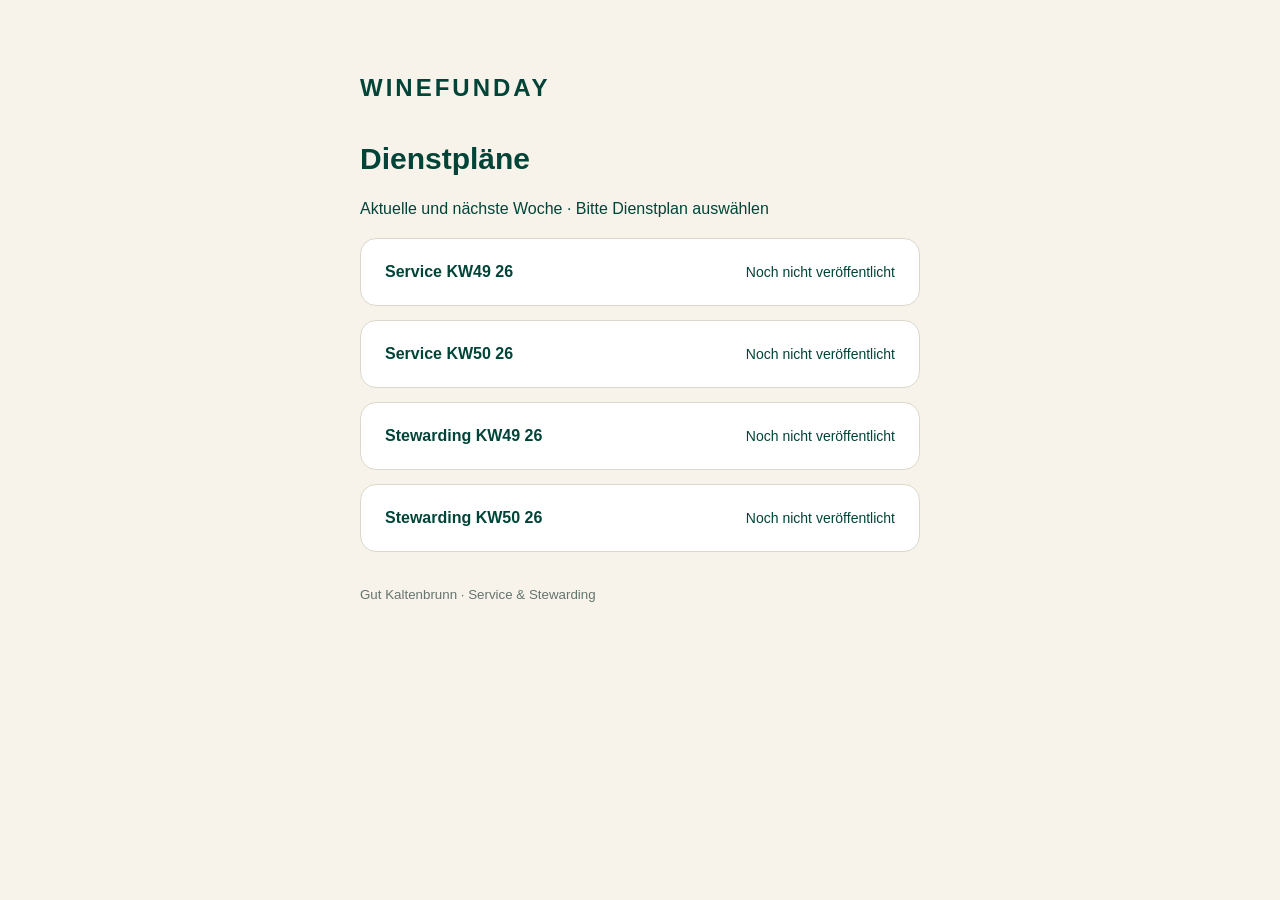
==== dienstplaene/index.html @ 8abc01c8 "Add combined duty-plan selection for current and next week" ====
<!doctype html><html lang="de"><head><meta charset="utf-8"><meta name="viewport" content="width=device-width,initial-scale=1"><meta name="robots" content="noindex,nofollow"><title>Dienstpläne · Gut Kaltenbrunn</title><style>body{background:#f7f3eb;color:#004438;font-family:Arial,sans-serif;margin:0}main{max-width:560px;margin:50px auto;padding:24px}.brand{font-size:24px;font-weight:bold;letter-spacing:3px}h1{font-size:30px;margin-top:40px}p{line-height:1.6}.plan{display:flex;align-items:center;justify-content:space-between;gap:16px;background:white;border:1px solid #ddd7cb;border-radius:16px;margin:14px 0;padding:24px;color:inherit;text-decoration:none}.plan span{font-size:14px}small{display:block;margin-top:35px;color:#65746e}</style></head><body><main><div class="brand">WINEFUNDAY</div><h1 id="title">Dienstpläne</h1><p id="dates"></p><section id="plans">Dienstpläne werden geladen …</section><small>Gut Kaltenbrunn · Service &amp; Stewarding</small></main><script>
const next=location.pathname.includes('naechste-woche');document.getElementById('title').textContent='Dienstpläne';
function weekAt(now){const parts=Object.fromEntries(new Intl.DateTimeFormat('en-GB',{timeZone:'Europe/Berlin',year:'numeric',month:'2-digit',day:'2-digit',hour:'2-digit',hourCycle:'h23'}).formatToParts(now).map(x=>[x.type,x.value]));const d=new Date(Date.UTC(+parts.year,+parts.month-1,+parts.day));if(d.getUTCDay()===1&&+parts.hour<6)d.setUTCDate(d.getUTCDate()-1);const day=d.getUTCDay()||7;d.setUTCDate(d.getUTCDate()-day+1+(next?7:0));const monday=new Date(d);d.setUTCDate(d.getUTCDate()+3);const year=d.getUTCFullYear(),first=new Date(Date.UTC(year,0,4));first.setUTCDate(first.getUTCDate()+3-((first.getUTCDay()+6)%7));return{year,week:1+Math.round((d-first)/604800000),monday};}
async function render(){const x=weekAt(new Date()),following=new Date(x.monday);following.setUTCDate(following.getUTCDate()+7);const d=new Date(following);d.setUTCDate(d.getUTCDate()+3);const year=d.getUTCFullYear(),first=new Date(Date.UTC(year,0,4));first.setUTCDate(first.getUTCDate()+3-((first.getUTCDay()+6)%7));const nextWeek=1+Math.round((d-first)/604800000);document.getElementById('dates').textContent='Aktuelle und nächste Woche · Bitte Dienstplan auswählen';try{const r=await fetch('/dienstplaene/plaene.json',{cache:'no-store'});if(!r.ok)throw Error();const data=await r.json(),box=document.getElementById('plans');box.replaceChildren();for(const department of ['Service','Stewarding'])for(const period of [{year:x.year,week:x.week},{year,week:nextWeek}]){const plan=data.plans.find(p=>p.department===department&&p.year===period.year&&p.week===period.week);const node=document.createElement(plan?'a':'div');node.className='plan';if(plan){node.href=plan.url;node.target='_blank';node.rel='noopener';}const name=document.createElement('strong');name.textContent=department+' KW'+period.week+' '+String(period.year).slice(-2);const hint=document.createElement('span');hint.textContent=plan?'PDF öffnen ↗':'Noch nicht veröffentlicht';node.append(name,hint);box.append(node);}}catch{document.getElementById('plans').textContent='Dienstpläne konnten nicht geladen werden. Bitte erneut versuchen.'}}
render();setInterval(render,60000);
</script></body></html>
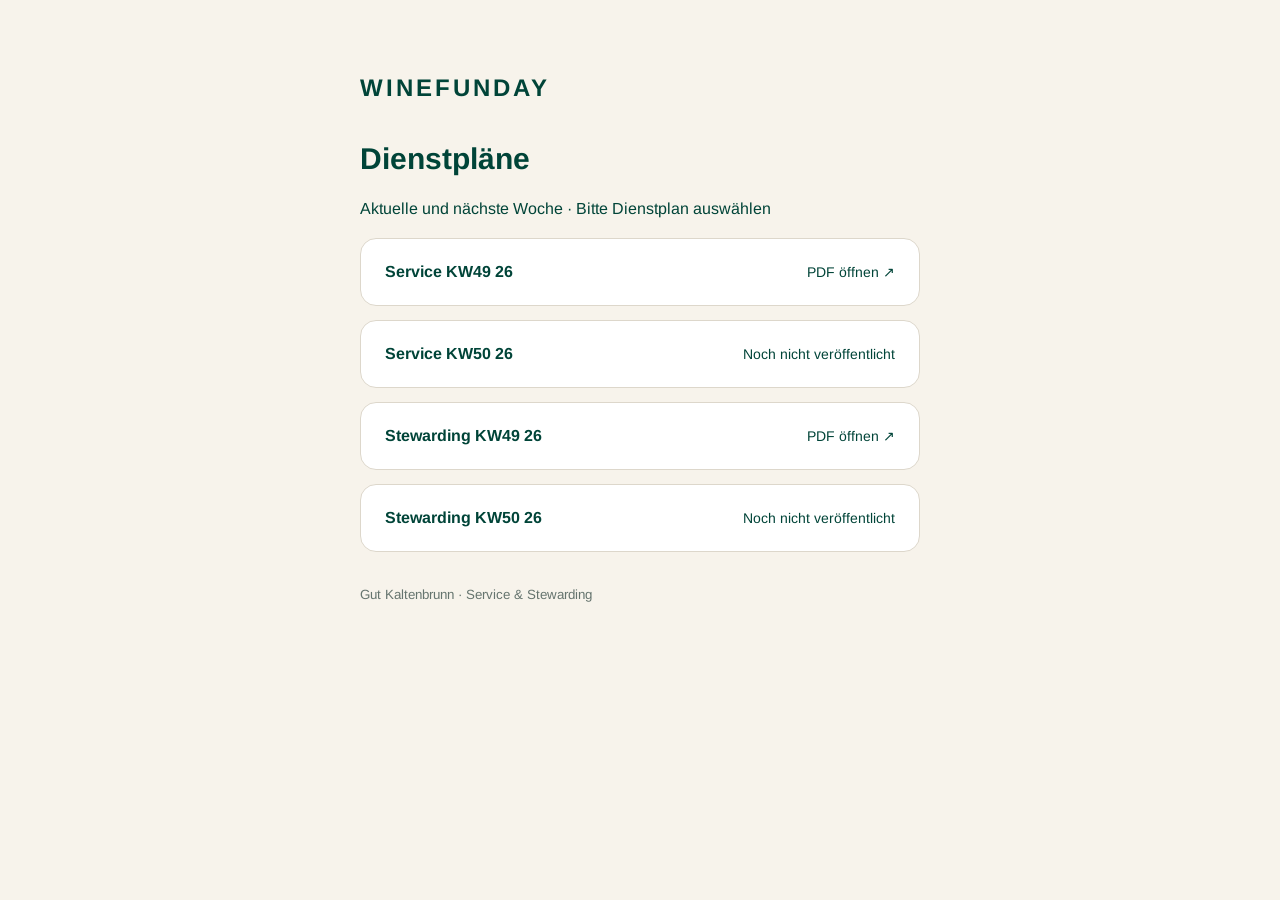
==== commit 7b4a2e4a: "Korrigiere Umlaute mit lokal eingebundenen Webfonts auf allen Seiten" ====
--- a/dienstplaene/index.html
+++ b/dienstplaene/index.html
@@ -1,4 +1,4 @@
-<!doctype html><html lang="de"><head><meta charset="utf-8"><meta name="viewport" content="width=device-width,initial-scale=1"><meta name="robots" content="noindex,nofollow"><title>Dienstpläne · Gut Kaltenbrunn</title><style>body{background:#f7f3eb;color:#004438;font-family:Arial,sans-serif;margin:0}main{max-width:560px;margin:50px auto;padding:24px}.brand{font-size:24px;font-weight:bold;letter-spacing:3px}h1{font-size:30px;margin-top:40px}p{line-height:1.6}.plan{display:flex;align-items:center;justify-content:space-between;gap:16px;background:white;border:1px solid #ddd7cb;border-radius:16px;margin:14px 0;padding:24px;color:inherit;text-decoration:none}.plan span{font-size:14px}small{display:block;margin-top:35px;color:#65746e}</style></head><body><main><div class="brand">WINEFUNDAY</div><h1 id="title">Dienstpläne</h1><p id="dates"></p><section id="plans">Dienstpläne werden geladen …</section><small>Gut Kaltenbrunn · Service &amp; Stewarding</small></main><script>
+<!doctype html><html lang="de"><head><meta charset="utf-8"><meta name="viewport" content="width=device-width,initial-scale=1"><meta name="robots" content="noindex,nofollow"><title>Dienstpläne · Gut Kaltenbrunn</title><style>body{background:#f7f3eb;color:#004438;font-family:Arial,sans-serif;margin:0}main{max-width:560px;margin:50px auto;padding:24px}.brand{font-size:24px;font-weight:bold;letter-spacing:3px}h1{font-size:30px;margin-top:40px}p{line-height:1.6}.plan{display:flex;align-items:center;justify-content:space-between;gap:16px;background:white;border:1px solid #ddd7cb;border-radius:16px;margin:14px 0;padding:24px;color:inherit;text-decoration:none}.plan span{font-size:14px}small{display:block;margin-top:35px;color:#65746e}</style><link rel="stylesheet" href="/typography.css?v=20261125" data-gkb-typography="20261125"></head><body><main><div class="brand">WINEFUNDAY</div><h1 id="title">Dienstpläne</h1><p id="dates"></p><section id="plans">Dienstpläne werden geladen …</section><small>Gut Kaltenbrunn · Service &amp; Stewarding</small></main><script>
 const next=location.pathname.includes('naechste-woche');document.getElementById('title').textContent='Dienstpläne';
 function weekAt(now){const parts=Object.fromEntries(new Intl.DateTimeFormat('en-GB',{timeZone:'Europe/Berlin',year:'numeric',month:'2-digit',day:'2-digit',hour:'2-digit',hourCycle:'h23'}).formatToParts(now).map(x=>[x.type,x.value]));const d=new Date(Date.UTC(+parts.year,+parts.month-1,+parts.day));if(d.getUTCDay()===1&&+parts.hour<6)d.setUTCDate(d.getUTCDate()-1);const day=d.getUTCDay()||7;d.setUTCDate(d.getUTCDate()-day+1+(next?7:0));const monday=new Date(d);d.setUTCDate(d.getUTCDate()+3);const year=d.getUTCFullYear(),first=new Date(Date.UTC(year,0,4));first.setUTCDate(first.getUTCDate()+3-((first.getUTCDay()+6)%7));return{year,week:1+Math.round((d-first)/604800000),monday};}
 async function render(){const x=weekAt(new Date()),following=new Date(x.monday);following.setUTCDate(following.getUTCDate()+7);const d=new Date(following);d.setUTCDate(d.getUTCDate()+3);const year=d.getUTCFullYear(),first=new Date(Date.UTC(year,0,4));first.setUTCDate(first.getUTCDate()+3-((first.getUTCDay()+6)%7));const nextWeek=1+Math.round((d-first)/604800000);document.getElementById('dates').textContent='Aktuelle und nächste Woche · Bitte Dienstplan auswählen';try{const r=await fetch('/dienstplaene/plaene.json',{cache:'no-store'});if(!r.ok)throw Error();const data=await r.json(),box=document.getElementById('plans');box.replaceChildren();for(const department of ['Service','Stewarding'])for(const period of [{year:x.year,week:x.week},{year,week:nextWeek}]){const plan=data.plans.find(p=>p.department===department&&p.year===period.year&&p.week===period.week);const node=document.createElement(plan?'a':'div');node.className='plan';if(plan){node.href=plan.url;node.target='_blank';node.rel='noopener';}const name=document.createElement('strong');name.textContent=department+' KW'+period.week+' '+String(period.year).slice(-2);const hint=document.createElement('span');hint.textContent=plan?'PDF öffnen ↗':'Noch nicht veröffentlicht';node.append(name,hint);box.append(node);}}catch{document.getElementById('plans').textContent='Dienstpläne konnten nicht geladen werden. Bitte erneut versuchen.'}}
--- a/typography.css
+++ b/typography.css
@@ -0,0 +1,153 @@
+/* cyrillic-ext */
+@font-face {
+  font-family: 'Arimo';
+  font-style: italic;
+  font-weight: 400 700;
+  font-display: swap;
+  src: url("fonts/arimo-0.woff2") format('woff2');
+  unicode-range: U+0460-052F, U+1C80-1C8A, U+20B4, U+2DE0-2DFF, U+A640-A69F, U+FE2E-FE2F;
+}
+/* cyrillic */
+@font-face {
+  font-family: 'Arimo';
+  font-style: italic;
+  font-weight: 400 700;
+  font-display: swap;
+  src: url("fonts/arimo-1.woff2") format('woff2');
+  unicode-range: U+0301, U+0400-045F, U+0490-0491, U+04B0-04B1, U+2116;
+}
+/* greek-ext */
+@font-face {
+  font-family: 'Arimo';
+  font-style: italic;
+  font-weight: 400 700;
+  font-display: swap;
+  src: url("fonts/arimo-2.woff2") format('woff2');
+  unicode-range: U+1F00-1FFF;
+}
+/* greek */
+@font-face {
+  font-family: 'Arimo';
+  font-style: italic;
+  font-weight: 400 700;
+  font-display: swap;
+  src: url("fonts/arimo-3.woff2") format('woff2');
+  unicode-range: U+0370-0377, U+037A-037F, U+0384-038A, U+038C, U+038E-03A1, U+03A3-03FF;
+}
+/* hebrew */
+@font-face {
+  font-family: 'Arimo';
+  font-style: italic;
+  font-weight: 400 700;
+  font-display: swap;
+  src: url("fonts/arimo-4.woff2") format('woff2');
+  unicode-range: U+0307-0308, U+0590-05FF, U+200C-2010, U+20AA, U+25CC, U+FB1D-FB4F;
+}
+/* vietnamese */
+@font-face {
+  font-family: 'Arimo';
+  font-style: italic;
+  font-weight: 400 700;
+  font-display: swap;
+  src: url("fonts/arimo-5.woff2") format('woff2');
+  unicode-range: U+0102-0103, U+0110-0111, U+0128-0129, U+0168-0169, U+01A0-01A1, U+01AF-01B0, U+0300-0301, U+0303-0304, U+0308-0309, U+0323, U+0329, U+1EA0-1EF9, U+20AB;
+}
+/* latin-ext */
+@font-face {
+  font-family: 'Arimo';
+  font-style: italic;
+  font-weight: 400 700;
+  font-display: swap;
+  src: url("fonts/arimo-6.woff2") format('woff2');
+  unicode-range: U+0100-02BA, U+02BD-02C5, U+02C7-02CC, U+02CE-02D7, U+02DD-02FF, U+0304, U+0308, U+0329, U+1D00-1DBF, U+1E00-1E9F, U+1EF2-1EFF, U+2020, U+20A0-20AB, U+20AD-20C4, U+2113, U+2C60-2C7F, U+A720-A7FF;
+}
+/* latin */
+@font-face {
+  font-family: 'Arimo';
+  font-style: italic;
+  font-weight: 400 700;
+  font-display: swap;
+  src: url("fonts/arimo-7.woff2") format('woff2');
+  unicode-range: U+0000-00FF, U+0131, U+0152-0153, U+02BB-02BC, U+02C6, U+02DA, U+02DC, U+0304, U+0308, U+0329, U+2000-206F, U+20AC, U+2122, U+2191, U+2193, U+2212, U+2215, U+FEFF, U+FFFD;
+}
+/* cyrillic-ext */
+@font-face {
+  font-family: 'Arimo';
+  font-style: normal;
+  font-weight: 400 700;
+  font-display: swap;
+  src: url("fonts/arimo-8.woff2") format('woff2');
+  unicode-range: U+0460-052F, U+1C80-1C8A, U+20B4, U+2DE0-2DFF, U+A640-A69F, U+FE2E-FE2F;
+}
+/* cyrillic */
+@font-face {
+  font-family: 'Arimo';
+  font-style: normal;
+  font-weight: 400 700;
+  font-display: swap;
+  src: url("fonts/arimo-9.woff2") format('woff2');
+  unicode-range: U+0301, U+0400-045F, U+0490-0491, U+04B0-04B1, U+2116;
+}
+/* greek-ext */
+@font-face {
+  font-family: 'Arimo';
+  font-style: normal;
+  font-weight: 400 700;
+  font-display: swap;
+  src: url("fonts/arimo-10.woff2") format('woff2');
+  unicode-range: U+1F00-1FFF;
+}
+/* greek */
+@font-face {
+  font-family: 'Arimo';
+  font-style: normal;
+  font-weight: 400 700;
+  font-display: swap;
+  src: url("fonts/arimo-11.woff2") format('woff2');
+  unicode-range: U+0370-0377, U+037A-037F, U+0384-038A, U+038C, U+038E-03A1, U+03A3-03FF;
+}
+/* hebrew */
+@font-face {
+  font-family: 'Arimo';
+  font-style: normal;
+  font-weight: 400 700;
+  font-display: swap;
+  src: url("fonts/arimo-12.woff2") format('woff2');
+  unicode-range: U+0307-0308, U+0590-05FF, U+200C-2010, U+20AA, U+25CC, U+FB1D-FB4F;
+}
+/* vietnamese */
+@font-face {
+  font-family: 'Arimo';
+  font-style: normal;
+  font-weight: 400 700;
+  font-display: swap;
+  src: url("fonts/arimo-13.woff2") format('woff2');
+  unicode-range: U+0102-0103, U+0110-0111, U+0128-0129, U+0168-0169, U+01A0-01A1, U+01AF-01B0, U+0300-0301, U+0303-0304, U+0308-0309, U+0323, U+0329, U+1EA0-1EF9, U+20AB;
+}
+/* latin-ext */
+@font-face {
+  font-family: 'Arimo';
+  font-style: normal;
+  font-weight: 400 700;
+  font-display: swap;
+  src: url("fonts/arimo-14.woff2") format('woff2');
+  unicode-range: U+0100-02BA, U+02BD-02C5, U+02C7-02CC, U+02CE-02D7, U+02DD-02FF, U+0304, U+0308, U+0329, U+1D00-1DBF, U+1E00-1E9F, U+1EF2-1EFF, U+2020, U+20A0-20AB, U+20AD-20C4, U+2113, U+2C60-2C7F, U+A720-A7FF;
+}
+/* latin */
+@font-face {
+  font-family: 'Arimo';
+  font-style: normal;
+  font-weight: 400 700;
+  font-display: swap;
+  src: url("fonts/arimo-15.woff2") format('woff2');
+  unicode-range: U+0000-00FF, U+0131, U+0152-0153, U+02BB-02BC, U+02C6, U+02DA, U+02DC, U+0304, U+0308, U+0329, U+2000-206F, U+20AC, U+2122, U+2191, U+2193, U+2212, U+2215, U+FEFF, U+FFFD;
+}
+
+/* Shared web typography, 25.11.2026. Fonts are served by this app itself. */
+/* Important rules in this layer also override legacy unlayered !important
+   font declarations used by the embedded wine screens. */
+@layer gkb-typography {
+  :root { --gkb-font-sans: 'Arimo', Arial, 'Segoe UI', sans-serif; }
+  :where(html, body, body *) { font-family: var(--gkb-font-sans) !important; }
+  :where(pre, code, kbd, samp, pre *, code *) { font-family: ui-monospace, 'Courier New', monospace !important; }
+}
